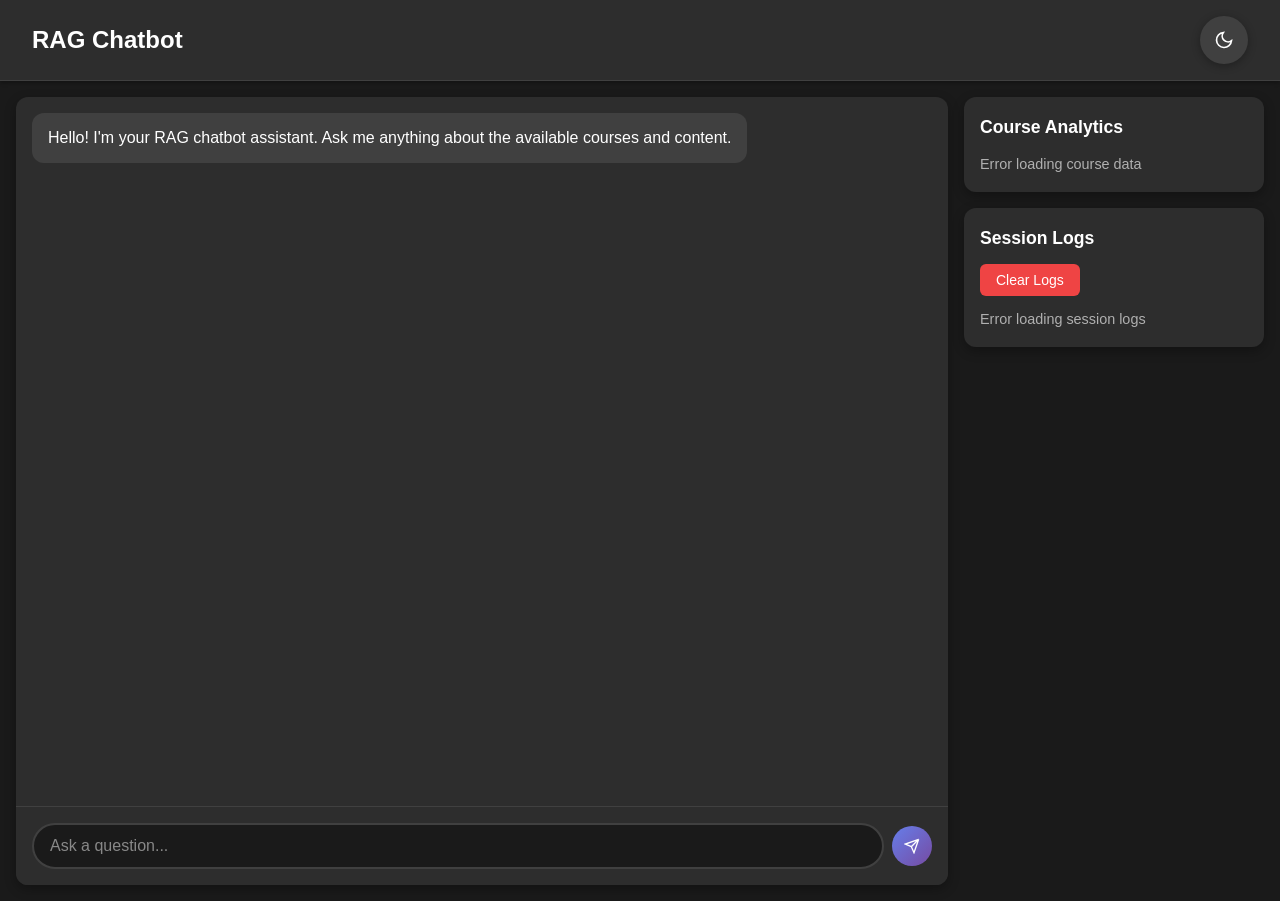
==== index.html @ 618cc5ad "Add dark/light theme toggle feature with comprehensive UI - Implement toggle button with sun/moon ic" ====
<!DOCTYPE html>
<html lang="en" data-theme="dark">
<head>
    <meta charset="UTF-8">
    <meta name="viewport" content="width=device-width, initial-scale=1.0">
    <title>RAG Chatbot</title>
    <link rel="stylesheet" href="styles.css">
</head>
<body>
    <header class="header">
        <h1 class="header-title">RAG Chatbot</h1>
        <button class="theme-toggle" id="themeToggle" aria-label="Toggle theme">
            <svg class="theme-icon theme-icon-sun" viewBox="0 0 24 24" fill="none" stroke="currentColor">
                <circle cx="12" cy="12" r="5"/>
                <path d="M12 1v2M12 21v2M4.22 4.22l1.42 1.42M18.36 18.36l1.42 1.42M1 12h2M21 12h2M4.22 19.78l1.42-1.42M18.36 5.64l1.42-1.42"/>
            </svg>
            <svg class="theme-icon theme-icon-moon" viewBox="0 0 24 24" fill="none" stroke="currentColor">
                <path d="M21 12.79A9 9 0 1 1 11.21 3 7 7 0 0 0 21 12.79z"/>
            </svg>
        </button>
    </header>

    <main class="main-container">
        <div class="chat-container">
            <div class="messages" id="messages">
                <div class="message assistant-message">
                    <div class="message-content">
                        Hello! I'm your RAG chatbot assistant. Ask me anything about the available courses and content.
                    </div>
                </div>
            </div>
            
            <div class="input-container">
                <div class="input-wrapper">
                    <input type="text" id="messageInput" placeholder="Ask a question..." class="message-input">
                    <button id="sendButton" class="send-button" aria-label="Send message">
                        <svg viewBox="0 0 24 24" fill="none" stroke="currentColor">
                            <path d="M22 2L11 13M22 2L15 22L11 13M22 2L2 9L11 13"/>
                        </svg>
                    </button>
                </div>
            </div>
        </div>

        <div class="sidebar">
            <div class="sidebar-section">
                <h3>Course Analytics</h3>
                <div id="courseAnalytics" class="analytics-content">
                    Loading...
                </div>
            </div>
            
            <div class="sidebar-section">
                <h3>Session Logs</h3>
                <div id="sessionLogs" class="logs-content">
                    <button id="clearLogsButton" class="clear-logs-button">Clear Logs</button>
                    <div id="logsContainer">
                        Loading...
                    </div>
                </div>
            </div>
        </div>
    </main>

    <script src="script.js"></script>
</body>
</html>
---- styles.css ----
/* CSS Variables for Theme Management */
:root {
  /* Dark Theme (default) */
  --bg-primary: #1a1a1a;
  --bg-secondary: #2d2d2d;
  --bg-tertiary: #404040;
  --text-primary: #ffffff;
  --text-secondary: #b0b0b0;
  --text-muted: #888888;
  --border-color: #404040;
  --accent-primary: #4a9eff;
  --accent-secondary: #6366f1;
  --accent-hover: #3b82f6;
  --success-color: #10b981;
  --warning-color: #f59e0b;
  --error-color: #ef4444;
  --shadow: rgba(0, 0, 0, 0.3);
  --gradient-bg: linear-gradient(135deg, #667eea 0%, #764ba2 100%);
}

/* Light Theme */
[data-theme="light"] {
  --bg-primary: #ffffff;
  --bg-secondary: #f8fafc;
  --bg-tertiary: #e2e8f0;
  --text-primary: #1a202c;
  --text-secondary: #4a5568;
  --text-muted: #718096;
  --border-color: #e2e8f0;
  --accent-primary: #3182ce;
  --accent-secondary: #553c9a;
  --accent-hover: #2c5aa0;
  --success-color: #38a169;
  --warning-color: #d69e2e;
  --error-color: #e53e3e;
  --shadow: rgba(0, 0, 0, 0.1);
  --gradient-bg: linear-gradient(135deg, #667eea 0%, #764ba2 100%);
}

/* Global Styles */
* {
  margin: 0;
  padding: 0;
  box-sizing: border-box;
}

html {
  transition: all 0.3s ease;
}

body {
  font-family: 'Segoe UI', Tahoma, Geneva, Verdana, sans-serif;
  background-color: var(--bg-primary);
  color: var(--text-primary);
  line-height: 1.6;
  min-height: 100vh;
  transition: background-color 0.3s ease, color 0.3s ease;
}

/* Header Styles */
.header {
  display: flex;
  justify-content: space-between;
  align-items: center;
  padding: 1rem 2rem;
  background-color: var(--bg-secondary);
  border-bottom: 1px solid var(--border-color);
  box-shadow: 0 2px 4px var(--shadow);
  transition: all 0.3s ease;
}

.header-title {
  font-size: 1.5rem;
  font-weight: 600;
  color: var(--text-primary);
  transition: color 0.3s ease;
}

/* Theme Toggle Button */
.theme-toggle {
  position: relative;
  width: 48px;
  height: 48px;
  border: none;
  border-radius: 50%;
  background-color: var(--bg-tertiary);
  color: var(--text-primary);
  cursor: pointer;
  transition: all 0.3s ease;
  display: flex;
  align-items: center;
  justify-content: center;
  box-shadow: 0 2px 8px var(--shadow);
}

.theme-toggle:hover {
  background-color: var(--accent-primary);
  transform: scale(1.05);
  box-shadow: 0 4px 12px var(--shadow);
}

.theme-toggle:focus {
  outline: 2px solid var(--accent-primary);
  outline-offset: 2px;
}

.theme-icon {
  width: 20px;
  height: 20px;
  stroke-width: 2;
  transition: all 0.3s ease;
  position: absolute;
}

.theme-icon-sun {
  opacity: 0;
  transform: rotate(180deg) scale(0.8);
}

.theme-icon-moon {
  opacity: 1;
  transform: rotate(0deg) scale(1);
}

[data-theme="light"] .theme-icon-sun {
  opacity: 1;
  transform: rotate(0deg) scale(1);
}

[data-theme="light"] .theme-icon-moon {
  opacity: 0;
  transform: rotate(-180deg) scale(0.8);
}

/* Main Container */
.main-container {
  display: grid;
  grid-template-columns: 1fr 300px;
  height: calc(100vh - 80px);
  gap: 1rem;
  padding: 1rem;
  transition: all 0.3s ease;
}

/* Chat Container */
.chat-container {
  display: flex;
  flex-direction: column;
  background-color: var(--bg-secondary);
  border-radius: 12px;
  overflow: hidden;
  box-shadow: 0 4px 12px var(--shadow);
  transition: all 0.3s ease;
}

.messages {
  flex: 1;
  overflow-y: auto;
  padding: 1rem;
  display: flex;
  flex-direction: column;
  gap: 1rem;
}

.message {
  max-width: 80%;
  padding: 0.75rem 1rem;
  border-radius: 12px;
  transition: all 0.3s ease;
}

.assistant-message {
  align-self: flex-start;
  background-color: var(--bg-tertiary);
  color: var(--text-primary);
}

.user-message {
  align-self: flex-end;
  background: var(--gradient-bg);
  color: white;
}

.message-content {
  transition: color 0.3s ease;
}

/* Input Container */
.input-container {
  padding: 1rem;
  border-top: 1px solid var(--border-color);
  background-color: var(--bg-secondary);
  transition: all 0.3s ease;
}

.input-wrapper {
  display: flex;
  gap: 0.5rem;
  align-items: center;
}

.message-input {
  flex: 1;
  padding: 0.75rem 1rem;
  border: 2px solid var(--border-color);
  border-radius: 25px;
  background-color: var(--bg-primary);
  color: var(--text-primary);
  font-size: 1rem;
  transition: all 0.3s ease;
}

.message-input:focus {
  outline: none;
  border-color: var(--accent-primary);
  box-shadow: 0 0 0 3px rgba(74, 158, 255, 0.1);
}

.message-input::placeholder {
  color: var(--text-muted);
}

.send-button {
  width: 40px;
  height: 40px;
  border: none;
  border-radius: 50%;
  background: var(--gradient-bg);
  color: white;
  cursor: pointer;
  display: flex;
  align-items: center;
  justify-content: center;
  transition: all 0.3s ease;
}

.send-button:hover {
  transform: scale(1.05);
  box-shadow: 0 4px 12px var(--shadow);
}

.send-button svg {
  width: 16px;
  height: 16px;
  stroke-width: 2;
}

/* Sidebar */
.sidebar {
  display: flex;
  flex-direction: column;
  gap: 1rem;
}

.sidebar-section {
  background-color: var(--bg-secondary);
  border-radius: 12px;
  padding: 1rem;
  box-shadow: 0 4px 12px var(--shadow);
  transition: all 0.3s ease;
}

.sidebar-section h3 {
  margin-bottom: 0.75rem;
  color: var(--text-primary);
  font-size: 1.1rem;
  font-weight: 600;
  transition: color 0.3s ease;
}

.analytics-content,
.logs-content {
  color: var(--text-secondary);
  font-size: 0.9rem;
  transition: color 0.3s ease;
}

.clear-logs-button {
  background-color: var(--error-color);
  color: white;
  border: none;
  padding: 0.5rem 1rem;
  border-radius: 6px;
  cursor: pointer;
  font-size: 0.875rem;
  margin-bottom: 0.75rem;
  transition: all 0.3s ease;
}

.clear-logs-button:hover {
  background-color: #dc2626;
  transform: translateY(-1px);
}

/* Scrollbar Styling */
.messages::-webkit-scrollbar {
  width: 6px;
}

.messages::-webkit-scrollbar-track {
  background: var(--bg-primary);
}

.messages::-webkit-scrollbar-thumb {
  background: var(--border-color);
  border-radius: 3px;
}

.messages::-webkit-scrollbar-thumb:hover {
  background: var(--text-muted);
}

/* Responsive Design */
@media (max-width: 768px) {
  .main-container {
    grid-template-columns: 1fr;
    grid-template-rows: 1fr auto;
  }
  
  .sidebar {
    flex-direction: row;
    overflow-x: auto;
  }
  
  .sidebar-section {
    min-width: 250px;
  }
  
  .header {
    padding: 1rem;
  }
  
  .header-title {
    font-size: 1.25rem;
  }
}

/* Loading States */
.loading {
  opacity: 0.6;
  pointer-events: none;
}

/* Source Links Styling */
.source-link {
  color: var(--accent-primary);
  text-decoration: none;
  border-bottom: 1px solid transparent;
  transition: all 0.3s ease;
}

.source-link:hover {
  border-bottom-color: var(--accent-primary);
  color: var(--accent-hover);
}

/* Message Sources */
.message-sources {
  margin-top: 0.5rem;
  padding-top: 0.5rem;
  border-top: 1px solid var(--border-color);
  font-size: 0.875rem;
}

.message-sources h4 {
  color: var(--text-secondary);
  margin-bottom: 0.25rem;
  font-size: 0.8rem;
  text-transform: uppercase;
  letter-spacing: 0.5px;
}

.source-item {
  margin: 0.25rem 0;
}
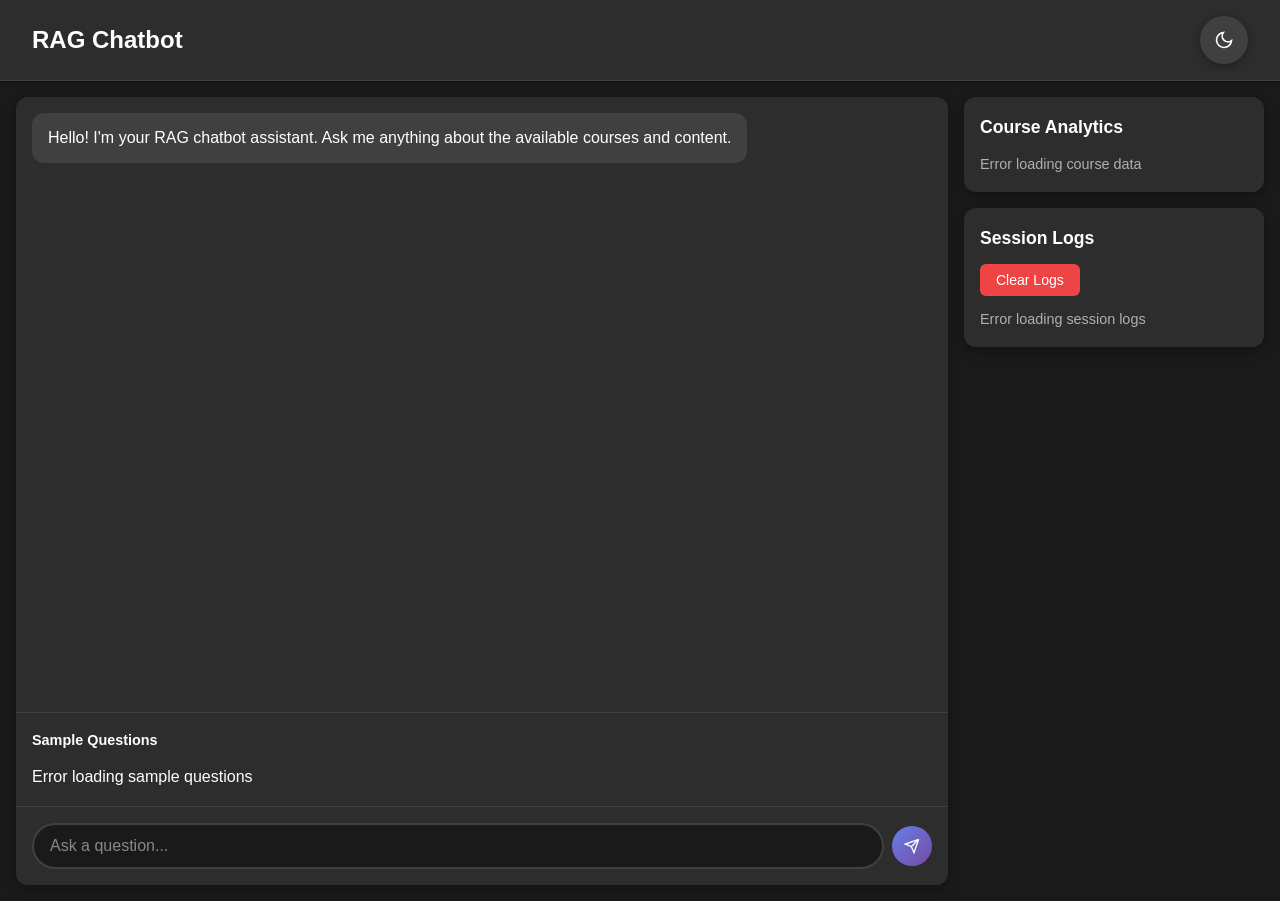
==== commit b959b0e3: "Fix course analytics and add sample questions functionality - Enhanced backend API with missing endp" ====
--- a/index.html
+++ b/index.html
@@ -28,6 +28,10 @@
                         Hello! I'm your RAG chatbot assistant. Ask me anything about the available courses and content.
                     </div>
                 </div>
+            </div>
+            
+            <div class="sample-questions" id="sampleQuestions">
+                Loading sample questions...
             </div>
             
             <div class="input-container">
--- a/styles.css
+++ b/styles.css
@@ -183,6 +183,62 @@
 
 .message-content {
   transition: color 0.3s ease;
+}
+
+/* Sample Questions */
+.sample-questions {
+  padding: 1rem;
+  border-top: 1px solid var(--border-color);
+  background-color: var(--bg-secondary);
+  transition: all 0.3s ease;
+}
+
+.sample-questions h4 {
+  color: var(--text-primary);
+  margin-bottom: 0.75rem;
+  font-size: 0.9rem;
+  font-weight: 600;
+}
+
+.sample-questions-grid {
+  display: grid;
+  grid-template-columns: repeat(auto-fit, minmax(250px, 1fr));
+  gap: 0.5rem;
+}
+
+.sample-question {
+  padding: 0.5rem 0.75rem;
+  background-color: var(--bg-tertiary);
+  border: 1px solid var(--border-color);
+  border-radius: 20px;
+  color: var(--text-secondary);
+  font-size: 0.85rem;
+  cursor: pointer;
+  transition: all 0.3s ease;
+  text-align: left;
+  border: none;
+  outline: none;
+}
+
+.sample-question:hover {
+  background-color: var(--accent-primary);
+  color: var(--bg-primary);
+  transform: translateY(-1px);
+}
+
+.sample-question:focus {
+  background-color: var(--accent-primary);
+  color: var(--bg-primary);
+  box-shadow: 0 0 0 2px var(--accent-hover);
+}
+
+.sample-question .category {
+  font-size: 0.7rem;
+  opacity: 0.8;
+  margin-bottom: 0.2rem;
+  display: block;
+  text-transform: uppercase;
+  letter-spacing: 0.5px;
 }
 
 /* Input Container */
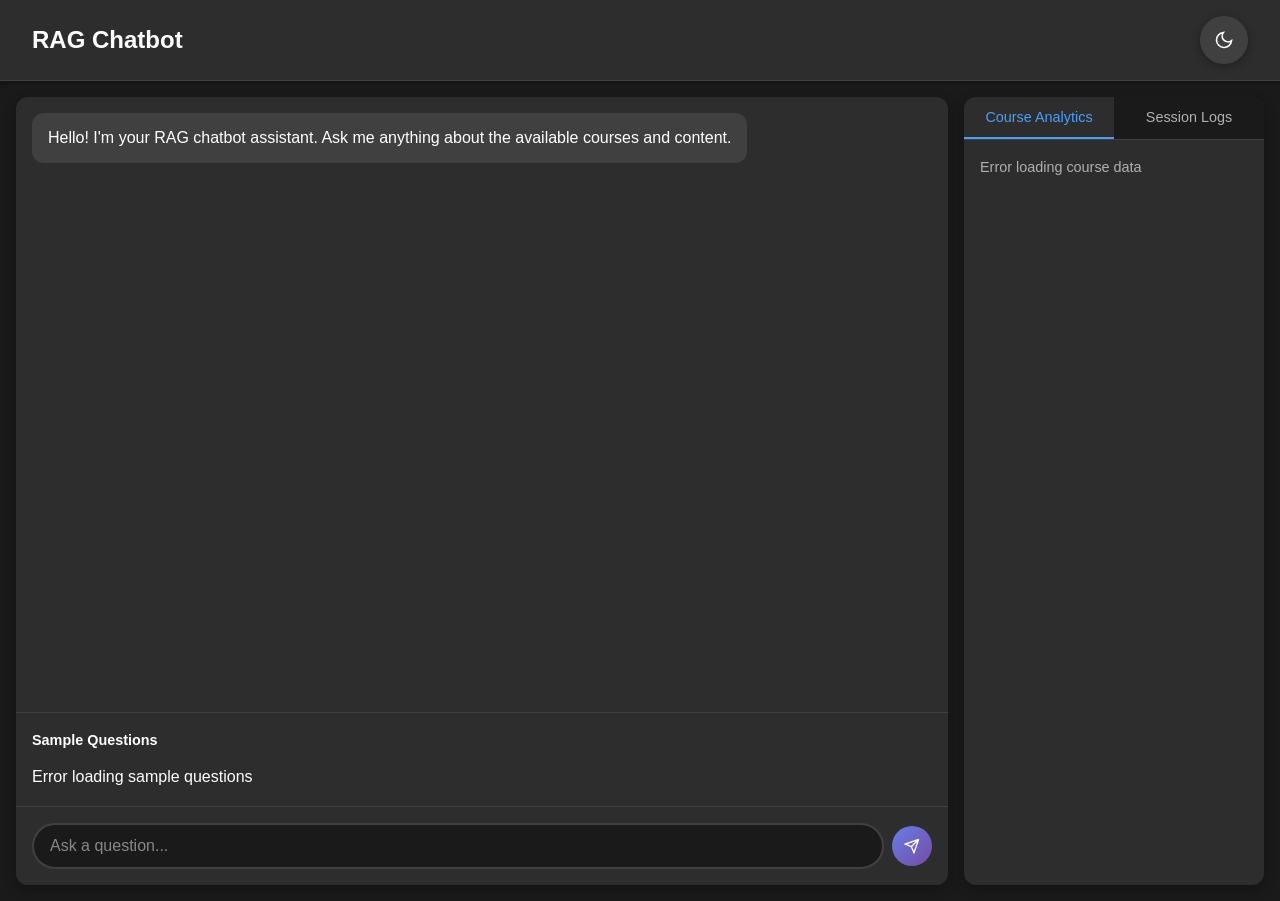
==== commit be847746: "Implement full RAG system with ChromaDB integration and tabbed session logs - Replace mock API with " ====
--- a/index.html
+++ b/index.html
@@ -47,19 +47,24 @@
         </div>
 
         <div class="sidebar">
-            <div class="sidebar-section">
-                <h3>Course Analytics</h3>
-                <div id="courseAnalytics" class="analytics-content">
-                    Loading...
-                </div>
+            <div class="sidebar-tabs">
+                <button class="tab-button active" data-tab="analytics">Course Analytics</button>
+                <button class="tab-button" data-tab="logs">Session Logs</button>
             </div>
             
-            <div class="sidebar-section">
-                <h3>Session Logs</h3>
-                <div id="sessionLogs" class="logs-content">
-                    <button id="clearLogsButton" class="clear-logs-button">Clear Logs</button>
-                    <div id="logsContainer">
+            <div class="tab-content">
+                <div id="analytics-tab" class="tab-panel active">
+                    <div id="courseAnalytics" class="analytics-content">
                         Loading...
+                    </div>
+                </div>
+                
+                <div id="logs-tab" class="tab-panel">
+                    <div id="sessionLogs" class="logs-content">
+                        <button id="clearLogsButton" class="clear-logs-button">Clear Logs</button>
+                        <div id="logsContainer">
+                            Loading...
+                        </div>
                     </div>
                 </div>
             </div>
--- a/styles.css
+++ b/styles.css
@@ -303,17 +303,65 @@
 
 /* Sidebar */
 .sidebar {
-  display: flex;
-  flex-direction: column;
-  gap: 1rem;
-}
-
+  background-color: var(--bg-secondary);
+  border-radius: 12px;
+  box-shadow: 0 4px 12px var(--shadow);
+  transition: all 0.3s ease;
+  overflow: hidden;
+}
+
+/* Tab Navigation */
+.sidebar-tabs {
+  display: flex;
+  background-color: var(--bg-primary);
+  border-bottom: 1px solid var(--border-color);
+}
+
+.tab-button {
+  flex: 1;
+  padding: 0.75rem 1rem;
+  background: none;
+  border: none;
+  color: var(--text-secondary);
+  cursor: pointer;
+  font-size: 0.9rem;
+  font-weight: 500;
+  transition: all 0.3s ease;
+  border-bottom: 2px solid transparent;
+}
+
+.tab-button:hover {
+  background-color: var(--bg-secondary);
+  color: var(--text-primary);
+}
+
+.tab-button.active {
+  color: var(--accent-primary);
+  background-color: var(--bg-secondary);
+  border-bottom-color: var(--accent-primary);
+}
+
+/* Tab Content */
+.tab-content {
+  flex: 1;
+}
+
+.tab-panel {
+  display: none;
+  padding: 1rem;
+  height: 100%;
+}
+
+.tab-panel.active {
+  display: block;
+}
+
+/* Legacy section styles for compatibility */
 .sidebar-section {
-  background-color: var(--bg-secondary);
-  border-radius: 12px;
-  padding: 1rem;
-  box-shadow: 0 4px 12px var(--shadow);
-  transition: all 0.3s ease;
+  background-color: transparent;
+  border-radius: 0;
+  padding: 0;
+  box-shadow: none;
 }
 
 .sidebar-section h3 {
@@ -348,21 +396,56 @@
   transform: translateY(-1px);
 }
 
+/* Session Logs Styling */
+.logs-list {
+  max-height: 400px;
+  overflow-y: auto;
+  border: 1px solid var(--border-color);
+  border-radius: 8px;
+  background-color: var(--bg-primary);
+}
+
+.log-entry {
+  padding: 0.5rem 0.75rem;
+  border-bottom: 1px solid var(--border-color);
+  font-family: 'Courier New', monospace;
+  font-size: 0.8rem;
+  line-height: 1.4;
+  transition: background-color 0.2s ease;
+}
+
+.log-entry:last-child {
+  border-bottom: none;
+}
+
+.log-entry:hover {
+  background-color: var(--bg-secondary);
+}
+
+.log-entry strong {
+  color: var(--accent-primary);
+  font-weight: 600;
+}
+
 /* Scrollbar Styling */
-.messages::-webkit-scrollbar {
+.messages::-webkit-scrollbar,
+.logs-list::-webkit-scrollbar {
   width: 6px;
 }
 
-.messages::-webkit-scrollbar-track {
+.messages::-webkit-scrollbar-track,
+.logs-list::-webkit-scrollbar-track {
   background: var(--bg-primary);
 }
 
-.messages::-webkit-scrollbar-thumb {
+.messages::-webkit-scrollbar-thumb,
+.logs-list::-webkit-scrollbar-thumb {
   background: var(--border-color);
   border-radius: 3px;
 }
 
-.messages::-webkit-scrollbar-thumb:hover {
+.messages::-webkit-scrollbar-thumb:hover,
+.logs-list::-webkit-scrollbar-thumb:hover {
   background: var(--text-muted);
 }
 
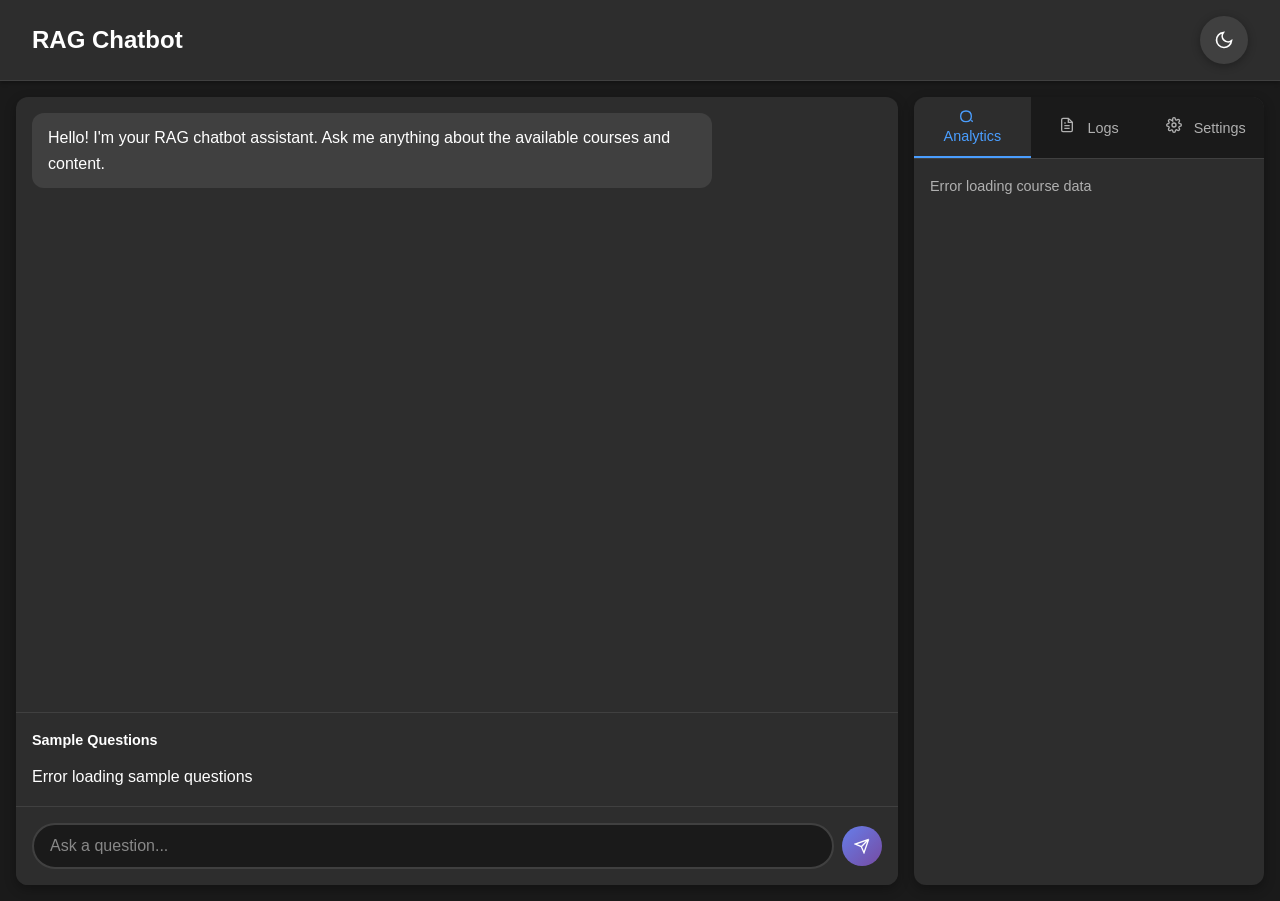
==== commit 32fab896: "Remove .trees folder and worktrees, update project configuration - Cleaned up git worktrees that wer" ====
--- a/index.html
+++ b/index.html
@@ -46,10 +46,37 @@
             </div>
         </div>
 
-        <div class="sidebar">
+        <div class="sidebar" id="sidebar">
+            <div class="resize-handle" id="resizeHandle">
+                <div class="resize-handle-icon">
+                    <div class="resize-dots"></div>
+                </div>
+            </div>
             <div class="sidebar-tabs">
-                <button class="tab-button active" data-tab="analytics">Course Analytics</button>
-                <button class="tab-button" data-tab="logs">Session Logs</button>
+                <button class="tab-button active" data-tab="analytics">
+                    <svg class="tab-icon" viewBox="0 0 24 24" fill="none" stroke="currentColor">
+                        <path d="M9 19c-5 0-8-3-8-8s3-8 8-8 8 3 8 8-3 8-8 8z"/>
+                        <path d="M19 19l-2-2"/>
+                    </svg>
+                    Analytics
+                </button>
+                <button class="tab-button" data-tab="logs">
+                    <svg class="tab-icon" viewBox="0 0 24 24" fill="none" stroke="currentColor">
+                        <path d="M14 2H6a2 2 0 0 0-2 2v16a2 2 0 0 0 2 2h12a2 2 0 0 0 2-2V8z"/>
+                        <path d="M14 2v6h6"/>
+                        <path d="M16 13H8"/>
+                        <path d="M16 17H8"/>
+                        <path d="M10 9H8"/>
+                    </svg>
+                    Logs
+                </button>
+                <button class="tab-button" data-tab="settings">
+                    <svg class="tab-icon" viewBox="0 0 24 24" fill="none" stroke="currentColor">
+                        <circle cx="12" cy="12" r="3"/>
+                        <path d="M19.4 15a1.65 1.65 0 0 0 .33 1.82l.06.06a2 2 0 0 1 0 2.83 2 2 0 0 1-2.83 0l-.06-.06a1.65 1.65 0 0 0-1.82-.33 1.65 1.65 0 0 0-1 1.51V21a2 2 0 0 1-2 2 2 2 0 0 1-2-2v-.09A1.65 1.65 0 0 0 9 19.4a1.65 1.65 0 0 0-1.82.33l-.06.06a2 2 0 0 1-2.83 0 2 2 0 0 1 0-2.83l.06-.06a1.65 1.65 0 0 0 .33-1.82 1.65 1.65 0 0 0-1.51-1H3a2 2 0 0 1-2-2 2 2 0 0 1 2-2h.09A1.65 1.65 0 0 0 4.6 9a1.65 1.65 0 0 0-.33-1.82l-.06-.06a2 2 0 0 1 0-2.83 2 2 0 0 1 2.83 0l.06.06a1.65 1.65 0 0 0 1.82.33H9a1.65 1.65 0 0 0 1 1.51V3a2 2 0 0 1 2-2 2 2 0 0 1 2 2v.09a1.65 1.65 0 0 0 1 1.51 1.65 1.65 0 0 0 1.82-.33l.06-.06a2 2 0 0 1 2.83 0 2 2 0 0 1 0 2.83l-.06.06a1.65 1.65 0 0 0-.33 1.82V9a1.65 1.65 0 0 0 1.51 1H21a2 2 0 0 1 2 2 2 2 0 0 1-2 2h-.09a1.65 1.65 0 0 0-1.51 1z"/>
+                    </svg>
+                    Settings
+                </button>
             </div>
             
             <div class="tab-content">
@@ -67,6 +94,187 @@
                         </div>
                     </div>
                 </div>
+
+                <div id="settings-tab" class="tab-panel">
+                    <div class="settings-content">
+                        <div class="settings-section">
+                            <h3 class="settings-section-title">
+                                <svg class="section-icon" viewBox="0 0 24 24" fill="none" stroke="currentColor">
+                                    <path d="M21 12.79A9 9 0 1 1 11.21 3 7 7 0 0 0 21 12.79z"/>
+                                </svg>
+                                Appearance
+                            </h3>
+                            <div class="settings-group">
+                                <div class="setting-item">
+                                    <label class="setting-label">
+                                        <span class="setting-name">Theme</span>
+                                        <span class="setting-description">Choose your preferred color scheme</span>
+                                    </label>
+                                    <div class="theme-selector">
+                                        <button class="theme-option" data-theme="light">
+                                            <svg viewBox="0 0 24 24" fill="none" stroke="currentColor">
+                                                <circle cx="12" cy="12" r="5"/>
+                                                <path d="M12 1v2M12 21v2M4.22 4.22l1.42 1.42M18.36 18.36l1.42 1.42M1 12h2M21 12h2M4.22 19.78l1.42-1.42M18.36 5.64l1.42-1.42"/>
+                                            </svg>
+                                            Light
+                                        </button>
+                                        <button class="theme-option active" data-theme="dark">
+                                            <svg viewBox="0 0 24 24" fill="none" stroke="currentColor">
+                                                <path d="M21 12.79A9 9 0 1 1 11.21 3 7 7 0 0 0 21 12.79z"/>
+                                            </svg>
+                                            Dark
+                                        </button>
+                                        <button class="theme-option" data-theme="auto">
+                                            <svg viewBox="0 0 24 24" fill="none" stroke="currentColor">
+                                                <rect x="2" y="3" width="20" height="14" rx="2" ry="2"/>
+                                                <path d="M8 21l4-4 4 4"/>
+                                            </svg>
+                                            Auto
+                                        </button>
+                                    </div>
+                                </div>
+                            </div>
+                        </div>
+
+                        <div class="settings-section">
+                            <h3 class="settings-section-title">
+                                <svg class="section-icon" viewBox="0 0 24 24" fill="none" stroke="currentColor">
+                                    <path d="M8 3v3a2 2 0 0 1-2 2H3m18 0h-3a2 2 0 0 1-2-2V3m0 18v-3a2 2 0 0 1 2-2h3M3 16h3a2 2 0 0 1 2 2v3"/>
+                                </svg>
+                                Chat Settings
+                            </h3>
+                            <div class="settings-group">
+                                <div class="setting-item">
+                                    <label class="setting-label">
+                                        <span class="setting-name">Auto-scroll to new messages</span>
+                                        <span class="setting-description">Automatically scroll to bottom when new messages arrive</span>
+                                    </label>
+                                    <div class="toggle-switch">
+                                        <input type="checkbox" id="autoScroll" checked>
+                                        <label for="autoScroll" class="toggle-label"></label>
+                                    </div>
+                                </div>
+                                <div class="setting-item">
+                                    <label class="setting-label">
+                                        <span class="setting-name">Show message timestamps</span>
+                                        <span class="setting-description">Display time when each message was sent</span>
+                                    </label>
+                                    <div class="toggle-switch">
+                                        <input type="checkbox" id="showTimestamps">
+                                        <label for="showTimestamps" class="toggle-label"></label>
+                                    </div>
+                                </div>
+                                <div class="setting-item">
+                                    <label class="setting-label">
+                                        <span class="setting-name">Typing indicators</span>
+                                        <span class="setting-description">Show when the assistant is thinking</span>
+                                    </label>
+                                    <div class="toggle-switch">
+                                        <input type="checkbox" id="typingIndicators" checked>
+                                        <label for="typingIndicators" class="toggle-label"></label>
+                                    </div>
+                                </div>
+                            </div>
+                        </div>
+
+                        <div class="settings-section">
+                            <h3 class="settings-section-title">
+                                <svg class="section-icon" viewBox="0 0 24 24" fill="none" stroke="currentColor">
+                                    <path d="M9 12l2 2 4-4"/>
+                                    <path d="M21 12c-1 0-3-1-3-3s2-3 3-3 3 1 3 3-2 3-3 3"/>
+                                    <path d="M3 12c1 0 3-1 3-3s-2-3-3-3-3 1-3 3 2 3 3 3"/>
+                                    <path d="M13 12h-2a3 3 0 0 0 0 6h2a3 3 0 0 0 0-6z"/>
+                                </svg>
+                                Accessibility
+                            </h3>
+                            <div class="settings-group">
+                                <div class="setting-item">
+                                    <label class="setting-label">
+                                        <span class="setting-name">Reduced motion</span>
+                                        <span class="setting-description">Minimize animations and transitions</span>
+                                    </label>
+                                    <div class="toggle-switch">
+                                        <input type="checkbox" id="reducedMotion">
+                                        <label for="reducedMotion" class="toggle-label"></label>
+                                    </div>
+                                </div>
+                                <div class="setting-item">
+                                    <label class="setting-label">
+                                        <span class="setting-name">High contrast</span>
+                                        <span class="setting-description">Increase contrast for better visibility</span>
+                                    </label>
+                                    <div class="toggle-switch">
+                                        <input type="checkbox" id="highContrast">
+                                        <label for="highContrast" class="toggle-label"></label>
+                                    </div>
+                                </div>
+                            </div>
+                        </div>
+
+                        <div class="settings-section">
+                            <h3 class="settings-section-title">
+                                <svg class="section-icon" viewBox="0 0 24 24" fill="none" stroke="currentColor">
+                                    <path d="M20.24 12.24a6 6 0 0 0-8.49-8.49L5 10.5V19h8.5z"/>
+                                    <path d="M16 8L2 22"/>
+                                    <path d="M17.5 15H9"/>
+                                </svg>
+                                Data & Privacy
+                            </h3>
+                            <div class="settings-group">
+                                <div class="setting-item">
+                                    <label class="setting-label">
+                                        <span class="setting-name">Save conversation history</span>
+                                        <span class="setting-description">Store conversations locally for context</span>
+                                    </label>
+                                    <div class="toggle-switch">
+                                        <input type="checkbox" id="saveHistory" checked>
+                                        <label for="saveHistory" class="toggle-label"></label>
+                                    </div>
+                                </div>
+                                <div class="setting-item">
+                                    <button class="action-button danger" id="clearAllData">
+                                        <svg viewBox="0 0 24 24" fill="none" stroke="currentColor">
+                                            <path d="M3 6h18"/>
+                                            <path d="M19 6v14c0 1-1 2-2 2H7c-1 0-2-1-2-2V6"/>
+                                            <path d="M8 6V4c0-1 1-2 2-2h4c1 0 2 1 2 2v2"/>
+                                        </svg>
+                                        Clear All Data
+                                    </button>
+                                    <span class="setting-description">Remove all stored conversations and preferences</span>
+                                </div>
+                            </div>
+                        </div>
+
+                        <div class="settings-section">
+                            <h3 class="settings-section-title">
+                                <svg class="section-icon" viewBox="0 0 24 24" fill="none" stroke="currentColor">
+                                    <path d="M9 11H5a2 2 0 0 0-2 2v7a2 2 0 0 0 2 2h14a2 2 0 0 0 2-2v-7a2 2 0 0 0-2-2h-4m-8 0V9a2 2 0 0 1 2-2h4a2 2 0 0 1 2 2v2m-8 0h8"/>
+                                </svg>
+                                Keyboard Shortcuts
+                            </h3>
+                            <div class="settings-group">
+                                <div class="shortcuts-list">
+                                    <div class="shortcut-item">
+                                        <span class="shortcut-description">Focus message input</span>
+                                        <kbd class="shortcut-keys">Ctrl + K</kbd>
+                                    </div>
+                                    <div class="shortcut-item">
+                                        <span class="shortcut-description">Toggle theme</span>
+                                        <kbd class="shortcut-keys">Ctrl + Shift + T</kbd>
+                                    </div>
+                                    <div class="shortcut-item">
+                                        <span class="shortcut-description">Clear input</span>
+                                        <kbd class="shortcut-keys">Escape</kbd>
+                                    </div>
+                                    <div class="shortcut-item">
+                                        <span class="shortcut-description">Send message</span>
+                                        <kbd class="shortcut-keys">Enter</kbd>
+                                    </div>
+                                </div>
+                            </div>
+                        </div>
+                    </div>
+                </div>
             </div>
         </div>
     </main>
--- a/styles.css
+++ b/styles.css
@@ -134,8 +134,7 @@
 
 /* Main Container */
 .main-container {
-  display: grid;
-  grid-template-columns: 1fr 300px;
+  display: flex;
   height: calc(100vh - 80px);
   gap: 1rem;
   padding: 1rem;
@@ -146,6 +145,7 @@
 .chat-container {
   display: flex;
   flex-direction: column;
+  flex: 1;
   background-color: var(--bg-secondary);
   border-radius: 12px;
   overflow: hidden;
@@ -303,11 +303,105 @@
 
 /* Sidebar */
 .sidebar {
+  position: relative;
   background-color: var(--bg-secondary);
   border-radius: 12px;
   box-shadow: 0 4px 12px var(--shadow);
-  transition: all 0.3s ease;
+  transition: box-shadow 0.3s ease;
   overflow: hidden;
+  min-width: 280px;
+  max-width: 600px;
+  width: 350px;
+}
+
+/* Resize Handle */
+.resize-handle {
+  position: absolute;
+  left: 0;
+  top: 0;
+  bottom: 0;
+  width: 12px;
+  background: transparent;
+  cursor: col-resize;
+  z-index: 10;
+  display: flex;
+  align-items: center;
+  justify-content: center;
+  transition: background-color 0.2s ease;
+}
+
+.resize-handle:hover {
+  background-color: rgba(74, 158, 255, 0.1);
+}
+
+.resize-handle:active {
+  background-color: rgba(74, 158, 255, 0.2);
+}
+
+.resize-handle-icon {
+  width: 4px;
+  height: 40px;
+  display: flex;
+  align-items: center;
+  justify-content: center;
+  position: relative;
+}
+
+.resize-dots {
+  width: 2px;
+  height: 20px;
+  background: var(--text-muted);
+  border-radius: 1px;
+  position: relative;
+  opacity: 0.6;
+  transition: all 0.2s ease;
+}
+
+.resize-dots::before,
+.resize-dots::after {
+  content: '';
+  position: absolute;
+  width: 2px;
+  height: 4px;
+  background: var(--text-muted);
+  border-radius: 1px;
+  left: 0;
+}
+
+.resize-dots::before {
+  top: -6px;
+}
+
+.resize-dots::after {
+  bottom: -6px;
+}
+
+.resize-handle:hover .resize-dots,
+.resize-handle:hover .resize-dots::before,
+.resize-handle:hover .resize-dots::after {
+  background: var(--accent-primary);
+  opacity: 1;
+}
+
+/* Sidebar content adjustment for resize handle */
+.sidebar-tabs,
+.tab-content {
+  margin-left: 12px;
+}
+
+/* Resizing state */
+.sidebar.resizing {
+  box-shadow: 0 4px 20px rgba(74, 158, 255, 0.3);
+}
+
+.sidebar.resizing .resize-handle {
+  background-color: rgba(74, 158, 255, 0.2);
+}
+
+/* Prevent text selection during resize */
+body.resizing {
+  user-select: none;
+  cursor: col-resize !important;
 }
 
 /* Tab Navigation */
@@ -452,17 +546,16 @@
 /* Responsive Design */
 @media (max-width: 768px) {
   .main-container {
-    grid-template-columns: 1fr;
-    grid-template-rows: 1fr auto;
+    flex-direction: column;
   }
   
   .sidebar {
-    flex-direction: row;
-    overflow-x: auto;
-  }
-  
-  .sidebar-section {
-    min-width: 250px;
+    order: -1;
+    width: 100% !important;
+    min-width: 100%;
+    max-width: 100%;
+    min-height: auto;
+    max-height: 300px;
   }
   
   .header {
@@ -511,4 +604,326 @@
 
 .source-item {
   margin: 0.25rem 0;
+}
+
+/* Settings Page Styles */
+.settings-content {
+  padding: 1.5rem;
+  overflow-y: auto;
+  max-height: calc(100vh - 200px);
+}
+
+.settings-section {
+  margin-bottom: 2rem;
+  border: 1px solid var(--border-color);
+  border-radius: 12px;
+  overflow: hidden;
+  background: var(--bg-secondary);
+}
+
+.settings-section-title {
+  display: flex;
+  align-items: center;
+  gap: 0.75rem;
+  font-size: 1.1rem;
+  font-weight: 600;
+  color: var(--text-primary);
+  padding: 1rem 1.5rem;
+  margin: 0;
+  background: var(--bg-tertiary);
+  border-bottom: 1px solid var(--border-color);
+}
+
+.section-icon {
+  width: 20px;
+  height: 20px;
+  stroke-width: 2;
+}
+
+.settings-group {
+  padding: 1.5rem;
+}
+
+.setting-item {
+  display: flex;
+  align-items: center;
+  justify-content: space-between;
+  gap: 1rem;
+  margin-bottom: 1.5rem;
+}
+
+.setting-item:last-child {
+  margin-bottom: 0;
+}
+
+.setting-label {
+  flex: 1;
+  display: flex;
+  flex-direction: column;
+  gap: 0.25rem;
+}
+
+.setting-name {
+  font-weight: 500;
+  color: var(--text-primary);
+  font-size: 0.95rem;
+}
+
+.setting-description {
+  font-size: 0.8rem;
+  color: var(--text-muted);
+  line-height: 1.4;
+}
+
+/* Theme Selector */
+.theme-selector {
+  display: flex;
+  gap: 0.5rem;
+  background: var(--bg-primary);
+  padding: 0.25rem;
+  border-radius: 8px;
+  border: 1px solid var(--border-color);
+}
+
+.theme-option {
+  display: flex;
+  align-items: center;
+  gap: 0.5rem;
+  padding: 0.5rem 0.75rem;
+  border: none;
+  background: transparent;
+  color: var(--text-secondary);
+  border-radius: 6px;
+  cursor: pointer;
+  font-size: 0.85rem;
+  font-weight: 500;
+  transition: all 0.2s ease;
+  white-space: nowrap;
+}
+
+.theme-option svg {
+  width: 16px;
+  height: 16px;
+  stroke-width: 2;
+}
+
+.theme-option:hover {
+  background: var(--bg-tertiary);
+  color: var(--text-primary);
+}
+
+.theme-option.active {
+  background: var(--accent-primary);
+  color: white;
+}
+
+/* Toggle Switches */
+.toggle-switch {
+  position: relative;
+  display: inline-block;
+  width: 44px;
+  height: 24px;
+  flex-shrink: 0;
+}
+
+.toggle-switch input[type="checkbox"] {
+  opacity: 0;
+  width: 0;
+  height: 0;
+}
+
+.toggle-label {
+  position: absolute;
+  cursor: pointer;
+  top: 0;
+  left: 0;
+  right: 0;
+  bottom: 0;
+  background-color: var(--bg-tertiary);
+  border: 2px solid var(--border-color);
+  border-radius: 12px;
+  transition: all 0.3s ease;
+}
+
+.toggle-label:before {
+  position: absolute;
+  content: "";
+  height: 16px;
+  width: 16px;
+  left: 2px;
+  bottom: 2px;
+  background-color: white;
+  border-radius: 50%;
+  transition: all 0.3s ease;
+  box-shadow: 0 2px 4px rgba(0, 0, 0, 0.2);
+}
+
+.toggle-switch input:checked + .toggle-label {
+  background-color: var(--accent-primary);
+  border-color: var(--accent-primary);
+}
+
+.toggle-switch input:checked + .toggle-label:before {
+  transform: translateX(20px);
+}
+
+.toggle-switch input:focus + .toggle-label {
+  box-shadow: 0 0 0 3px rgba(74, 158, 255, 0.3);
+}
+
+/* Action Buttons */
+.action-button {
+  display: flex;
+  align-items: center;
+  gap: 0.5rem;
+  padding: 0.75rem 1rem;
+  border: 1px solid var(--border-color);
+  border-radius: 8px;
+  background: var(--bg-tertiary);
+  color: var(--text-primary);
+  font-size: 0.9rem;
+  font-weight: 500;
+  cursor: pointer;
+  transition: all 0.2s ease;
+}
+
+.action-button svg {
+  width: 16px;
+  height: 16px;
+  stroke-width: 2;
+}
+
+.action-button:hover {
+  background: var(--bg-primary);
+  transform: translateY(-1px);
+}
+
+.action-button.danger {
+  border-color: var(--error-color);
+  color: var(--error-color);
+}
+
+.action-button.danger:hover {
+  background: var(--error-color);
+  color: white;
+}
+
+/* Keyboard Shortcuts */
+.shortcuts-list {
+  display: flex;
+  flex-direction: column;
+  gap: 0.75rem;
+}
+
+.shortcut-item {
+  display: flex;
+  align-items: center;
+  justify-content: space-between;
+  padding: 0.75rem;
+  background: var(--bg-primary);
+  border: 1px solid var(--border-color);
+  border-radius: 8px;
+}
+
+.shortcut-description {
+  color: var(--text-primary);
+  font-size: 0.9rem;
+}
+
+.shortcut-keys {
+  display: inline-flex;
+  align-items: center;
+  gap: 0.25rem;
+  padding: 0.25rem 0.5rem;
+  background: var(--bg-tertiary);
+  color: var(--text-secondary);
+  border: 1px solid var(--border-color);
+  border-radius: 4px;
+  font-family: 'Monaco', 'Menlo', 'Ubuntu Mono', monospace;
+  font-size: 0.8rem;
+  font-weight: 600;
+  box-shadow: 0 1px 2px rgba(0, 0, 0, 0.1);
+}
+
+/* Tab Icons */
+.tab-icon {
+  width: 16px;
+  height: 16px;
+  stroke-width: 2;
+  margin-right: 0.5rem;
+}
+
+/* Message Timestamps */
+.message-timestamp {
+  font-size: 0.75rem;
+  color: var(--text-muted);
+  margin-top: 0.5rem;
+  opacity: 0.8;
+}
+
+/* High Contrast Mode Support */
+.high-contrast {
+  --border-color: currentColor;
+  --bg-secondary: var(--bg-primary);
+  --bg-tertiary: var(--bg-primary);
+}
+
+.high-contrast .settings-section {
+  border-width: 2px;
+}
+
+.high-contrast .toggle-label {
+  border-width: 2px;
+}
+
+.high-contrast .action-button {
+  border-width: 2px;
+}
+
+/* Reduced Motion Support */
+.reduced-motion * {
+  animation-duration: 0.01ms !important;
+  animation-iteration-count: 1 !important;
+  transition-duration: 0.01ms !important;
+}
+
+  /* Hide resize handle on mobile */
+  .resize-handle {
+    display: none;
+  }
+  
+  .sidebar-tabs,
+  .tab-content {
+    margin-left: 0;
+  }
+  
+  .chat-container {
+    flex: 1;
+    min-height: 400px;
+  }
+
+  .settings-content {
+    padding: 1rem;
+  }
+  
+  .setting-item {
+    flex-direction: column;
+    align-items: flex-start;
+    gap: 0.75rem;
+  }
+  
+  .theme-selector {
+    width: 100%;
+    justify-content: center;
+  }
+  
+  .toggle-switch {
+    align-self: flex-end;
+  }
+  
+  .shortcut-item {
+    flex-direction: column;
+    align-items: flex-start;
+    gap: 0.5rem;
+  }
 }
